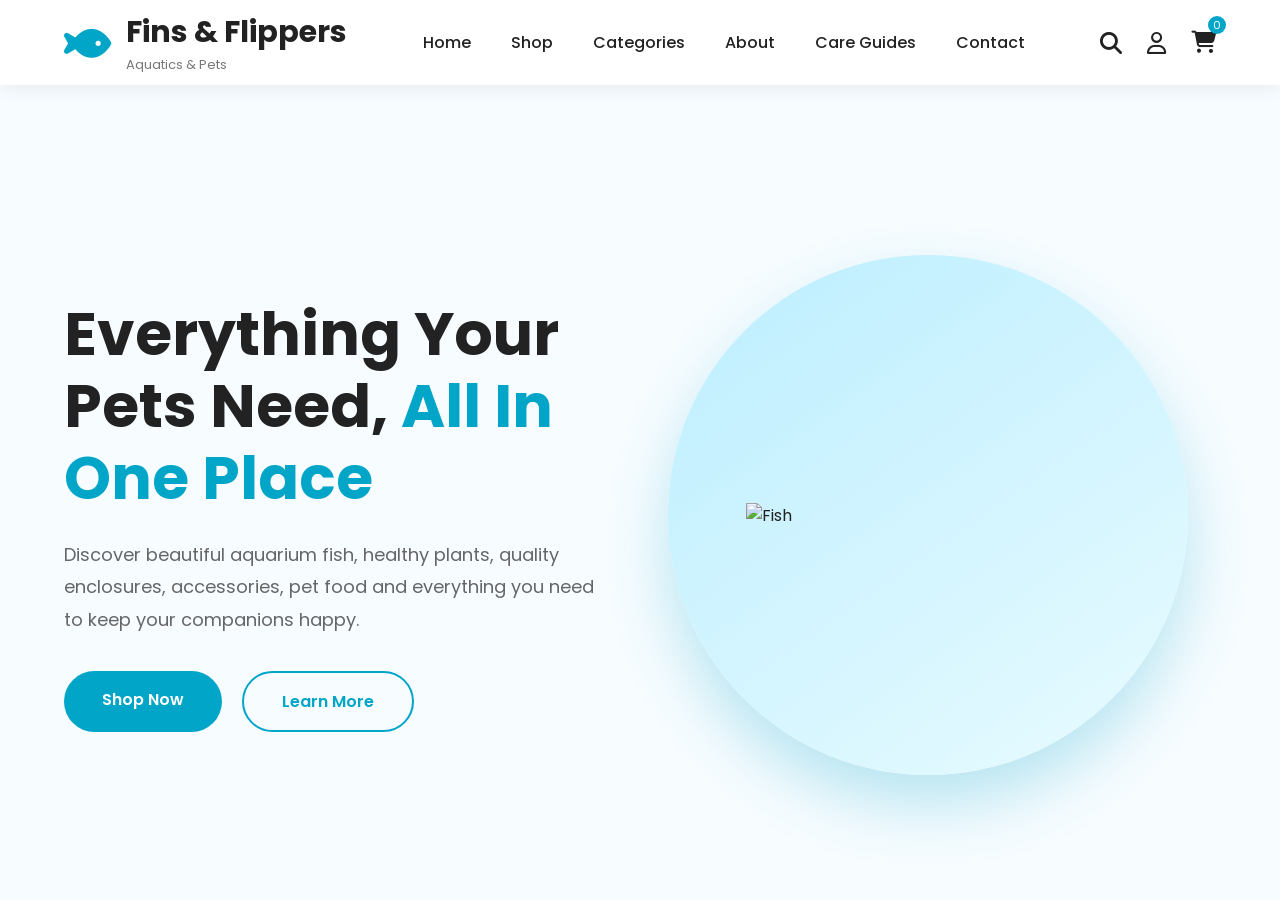
==== index.html @ f020e0d6 "Add files via upload" ====
<!DOCTYPE html>
<html lang="en">
<head>

<meta charset="UTF-8">
<meta name="viewport" content="width=device-width, initial-scale=1.0">

<title>Fins & Flippers | Aquatics & Pets</title>

<link rel="preconnect" href="https://fonts.googleapis.com">
<link rel="preconnect" href="https://fonts.gstatic.com" crossorigin>

<link href="https://fonts.googleapis.com/css2?family=Poppins:wght@300;400;500;600;700;800&display=swap" rel="stylesheet">

<link rel="stylesheet" href="style.css">

<link rel="stylesheet"
href="https://cdnjs.cloudflare.com/ajax/libs/font-awesome/6.7.2/css/all.min.css"/>

</head>

<body>

<header>

<nav class="navbar">

<div class="logo">

<i class="fa-solid fa-fish"></i>

<div>
<h2>Fins & Flippers</h2>
<p>Aquatics & Pets</p>
</div>

</div>

<ul class="nav-links">

<li><a href="#">Home</a></li>
<li><a href="#">Shop</a></li>
<li><a href="#">Categories</a></li>
<li><a href="#">About</a></li>
<li><a href="#">Care Guides</a></li>
<li><a href="#">Contact</a></li>

</ul>

<div class="icons">

<i class="fa-solid fa-magnifying-glass"></i>

<i class="fa-regular fa-user"></i>

<div class="cart">

<i class="fa-solid fa-cart-shopping"></i>

<span>0</span>

</div>

</div>

</nav>

</header>


<section class="hero">

<div class="hero-left">

<h1>
Everything Your Pets Need,
<span>All In One Place</span>
</h1>

<p>

Discover beautiful aquarium fish, healthy plants,
quality enclosures, accessories, pet food and
everything you need to keep your companions happy.

</p>

<div class="buttons">

<a href="#" class="btn1">Shop Now</a>

<a href="#" class="btn2">Learn More</a>

</div>

</div>

<div class="hero-right">

<div class="circle">

<div class="bubble bubble1"></div>
<div class="bubble bubble2"></div>
<div class="bubble bubble3"></div>

<img src="images/hero-fish.png" alt="Fish">

</div>

</div>

</section>

</body>
</html>
---- style.css ----
*{
margin:0;
padding:0;
box-sizing:border-box;
}

body{

font-family:Poppins,sans-serif;

background:#f6fcff;

overflow-x:hidden;

color:#222;

}

a{

text-decoration:none;

}

header{

width:100%;

background:white;

box-shadow:0 5px 15px rgba(0,0,0,.06);

position:fixed;

top:0;

z-index:1000;

}

.navbar{

width:90%;

max-width:1300px;

margin:auto;

height:85px;

display:flex;

justify-content:space-between;

align-items:center;

}

.logo{

display:flex;

align-items:center;

gap:15px;

}

.logo i{

font-size:42px;

color:#00A5C8;

}

.logo h2{

font-size:30px;

font-weight:700;

}

.logo p{

font-size:13px;

color:#777;

}

.nav-links{

display:flex;

gap:40px;

list-style:none;

}

.nav-links a{

color:#222;

font-weight:500;

transition:.3s;

}

.nav-links a:hover{

color:#00A5C8;

}

.icons{

display:flex;

align-items:center;

gap:25px;

font-size:22px;

}

.icons i{

cursor:pointer;

transition:.3s;

}

.icons i:hover{

color:#00A5C8;

}

.cart{

position:relative;

}

.cart span{

position:absolute;

top:-10px;

right:-10px;

background:#00A5C8;

width:18px;

height:18px;

border-radius:50%;

font-size:11px;

display:flex;

align-items:center;

justify-content:center;

color:white;

}

.hero{

padding-top:130px;

min-height:100vh;

display:flex;

justify-content:space-around;

align-items:center;

width:90%;

max-width:1300px;

margin:auto;

}

.hero-left{

flex:1;

}

.hero-left h1{

font-size:60px;

line-height:1.2;

margin-bottom:25px;

}

.hero-left span{

color:#00A5C8;

}

.hero-left p{

font-size:18px;

color:#666;

line-height:1.8;

max-width:550px;

margin-bottom:35px;

}

.buttons{

display:flex;

gap:20px;

}

.btn1{

background:#00A5C8;

padding:16px 38px;

border-radius:50px;

color:white;

font-weight:600;

transition:.3s;

}

.btn1:hover{

background:#007A96;

}

.btn2{

border:2px solid #00A5C8;

padding:16px 38px;

border-radius:50px;

color:#00A5C8;

font-weight:600;

transition:.3s;

}

.btn2:hover{

background:#00A5C8;

color:white;

}

.hero-right{

flex:1;

display:flex;

justify-content:center;

}

.circle{

width:520px;

height:520px;

background:linear-gradient(145deg,#bceeff,#e8fbff);

border-radius:50%;

position:relative;

overflow:hidden;

box-shadow:0 30px 60px rgba(0,165,200,.25);

display:flex;

justify-content:center;

align-items:center;

}

.circle img{

width:70%;

animation:float 4s ease-in-out infinite;

}

@keyframes float{

0%{transform:translateY(0);}
50%{transform:translateY(-18px);}
100%{transform:translateY(0);}

}

.bubble{

position:absolute;

border-radius:50%;

background:rgba(255,255,255,.55);

animation:rise 10s infinite linear;

}

.bubble1{

width:40px;

height:40px;

left:60px;

bottom:-30px;

}

.bubble2{

width:25px;

height:25px;

right:120px;

bottom:-20px;

animation-delay:2s;

}

.bubble3{

width:60px;

height:60px;

right:40px;

bottom:-50px;

animation-delay:4s;

}

@keyframes rise{

0%{

transform:translateY(0);

opacity:.9;

}

100%{

transform:translateY(-650px);

opacity:0;

}

}

@media(max-width:1000px){

.hero{

flex-direction:column-reverse;

text-align:center;

padding-top:150px;

}

.hero-left{

margin-top:50px;

}

.hero-left h1{

font-size:42px;

}

.hero-left p{

margin:auto;

margin-bottom:30px;

}

.buttons{

justify-content:center;

}

.nav-links{

display:none;

}

.circle{

width:350px;

height:350px;

}

}

@media(max-width:600px){

.hero-left h1{

font-size:34px;

}

.circle{

width:280px;

height:280px;

}

.logo h2{

font-size:22px;

}

.logo i{

font-size:34px;

}

}
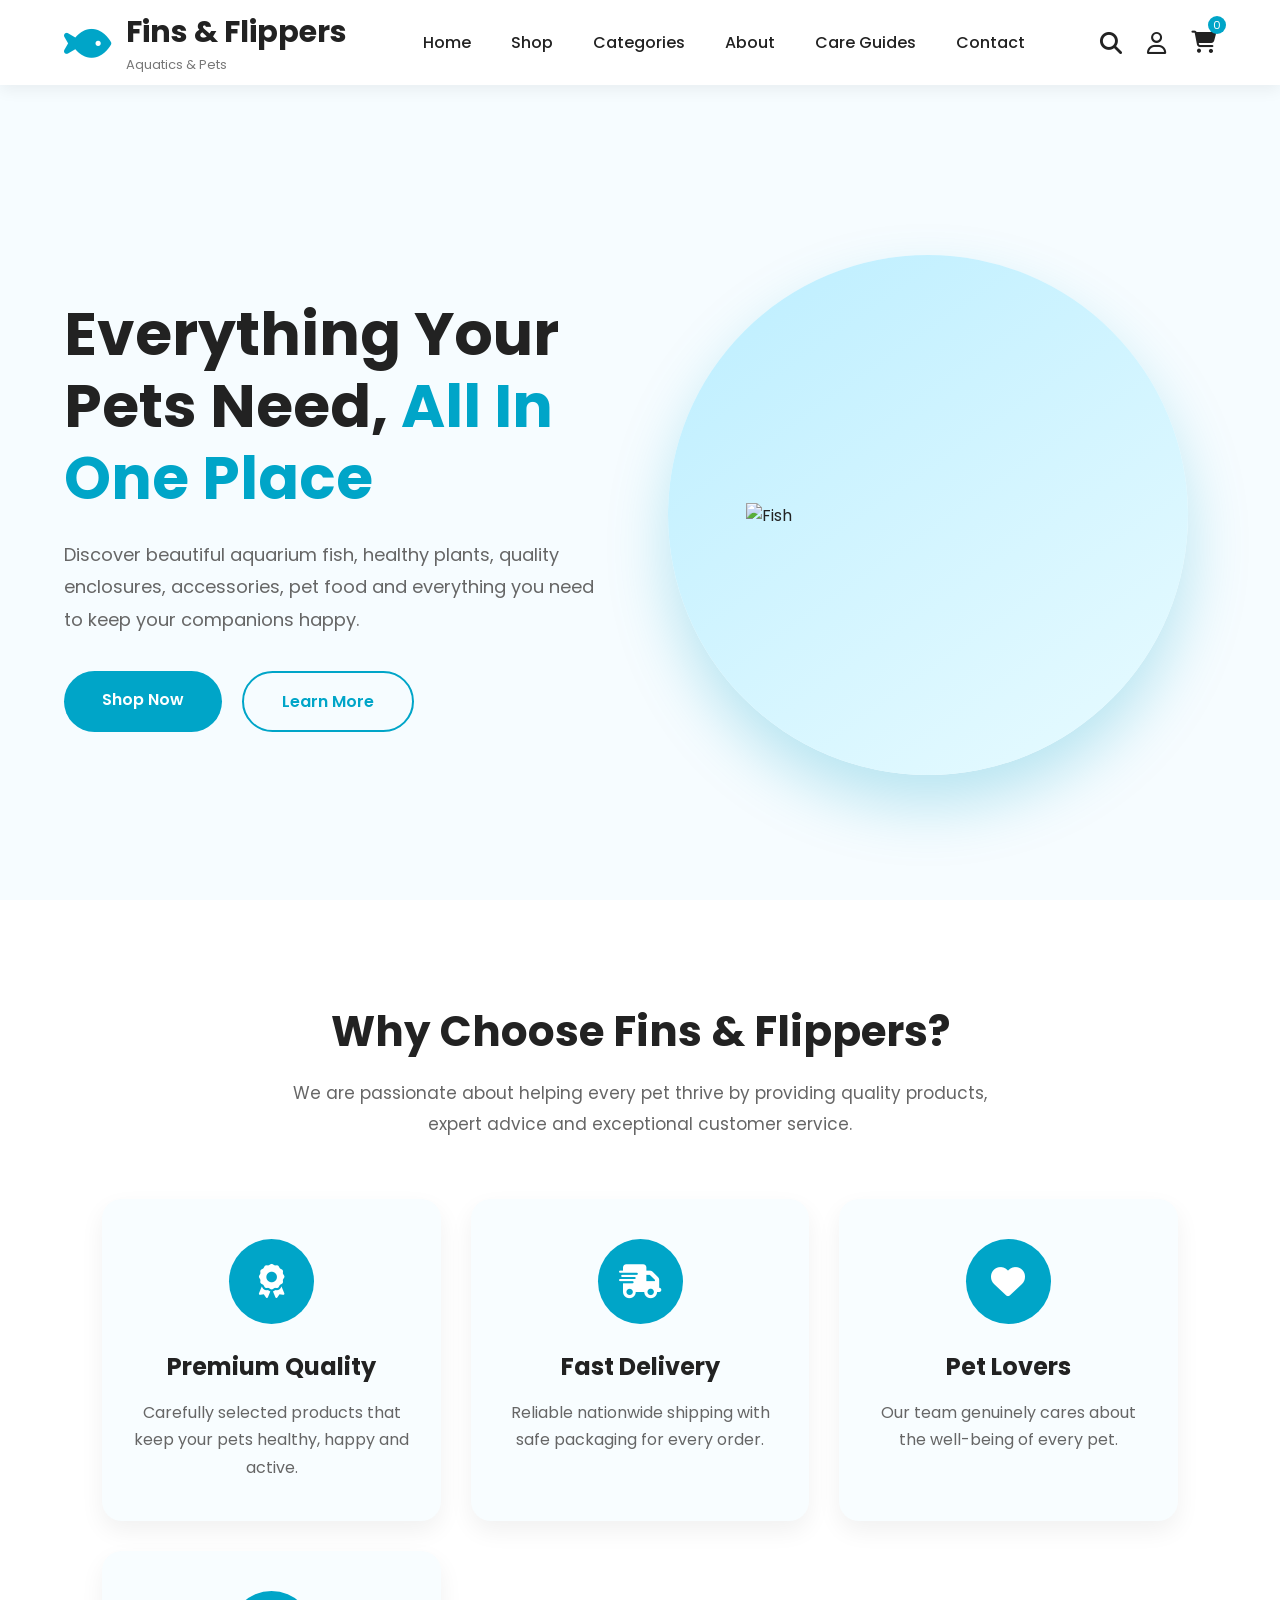
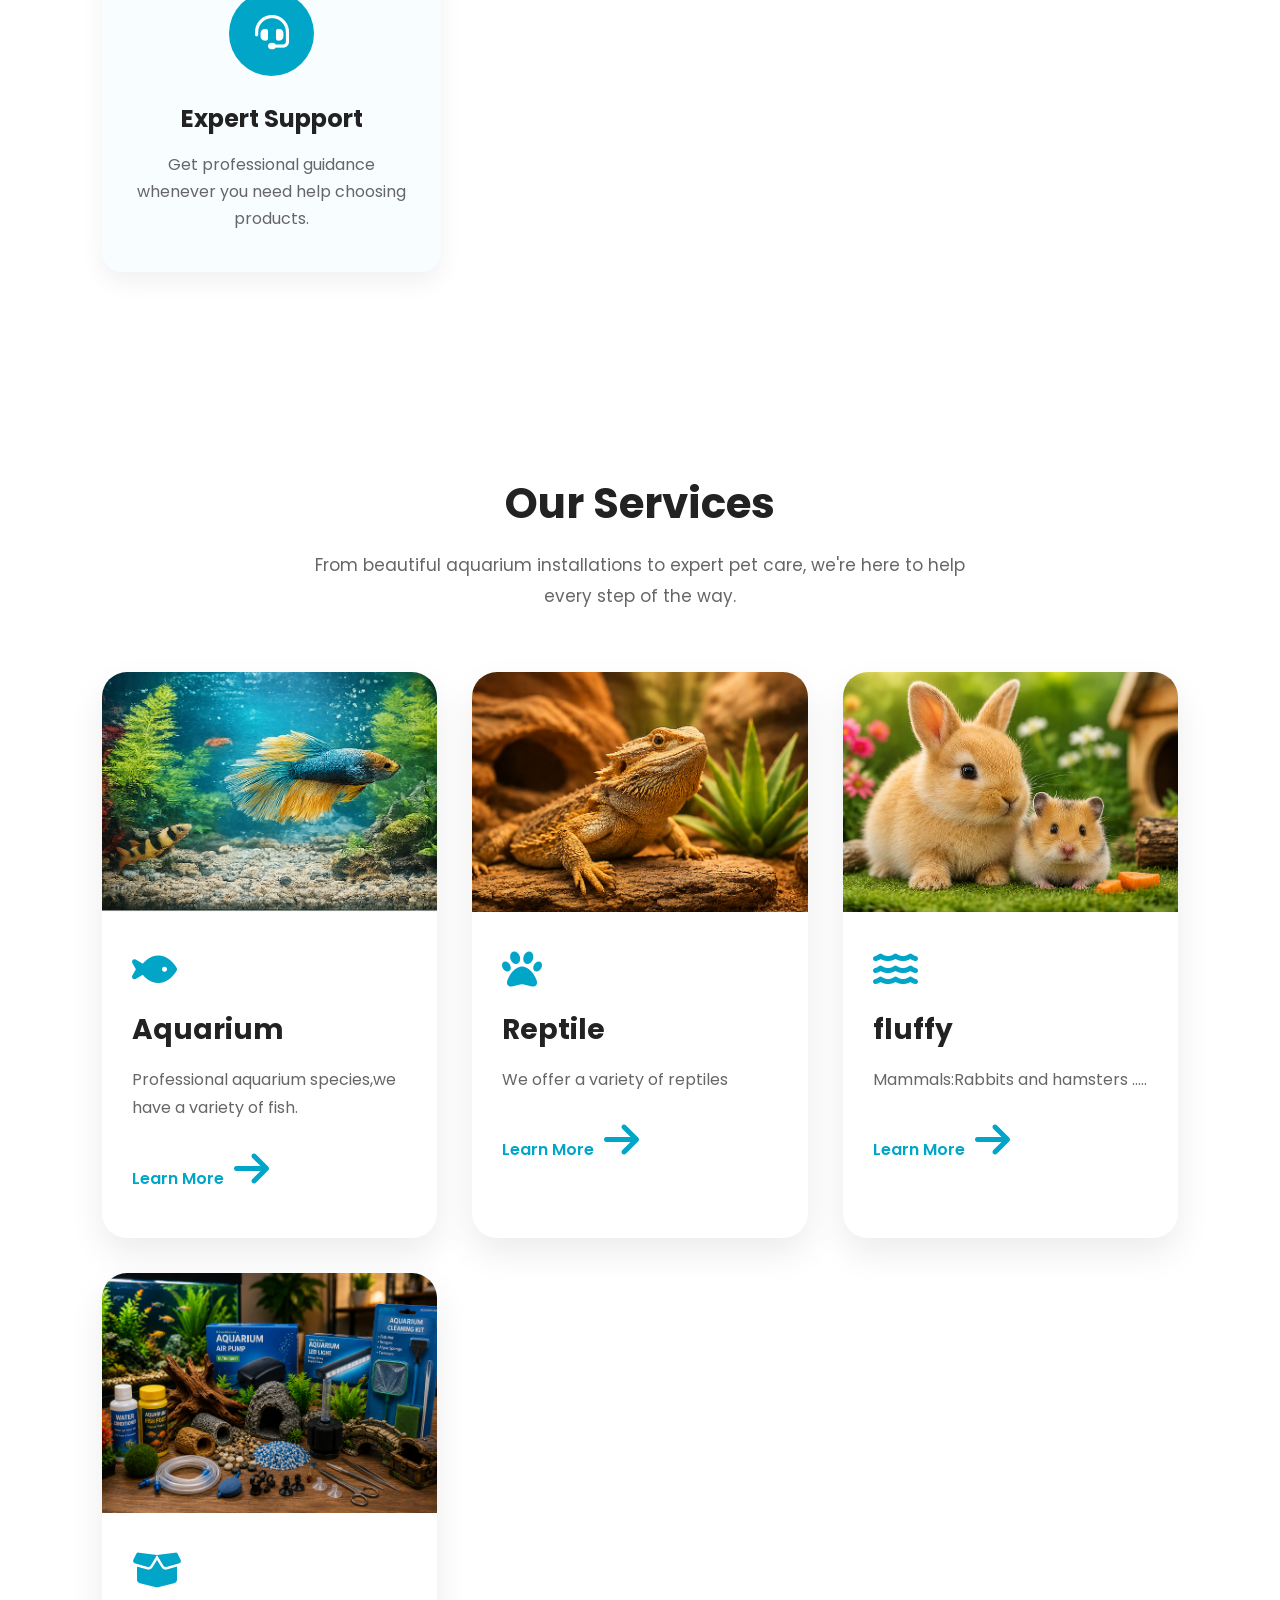
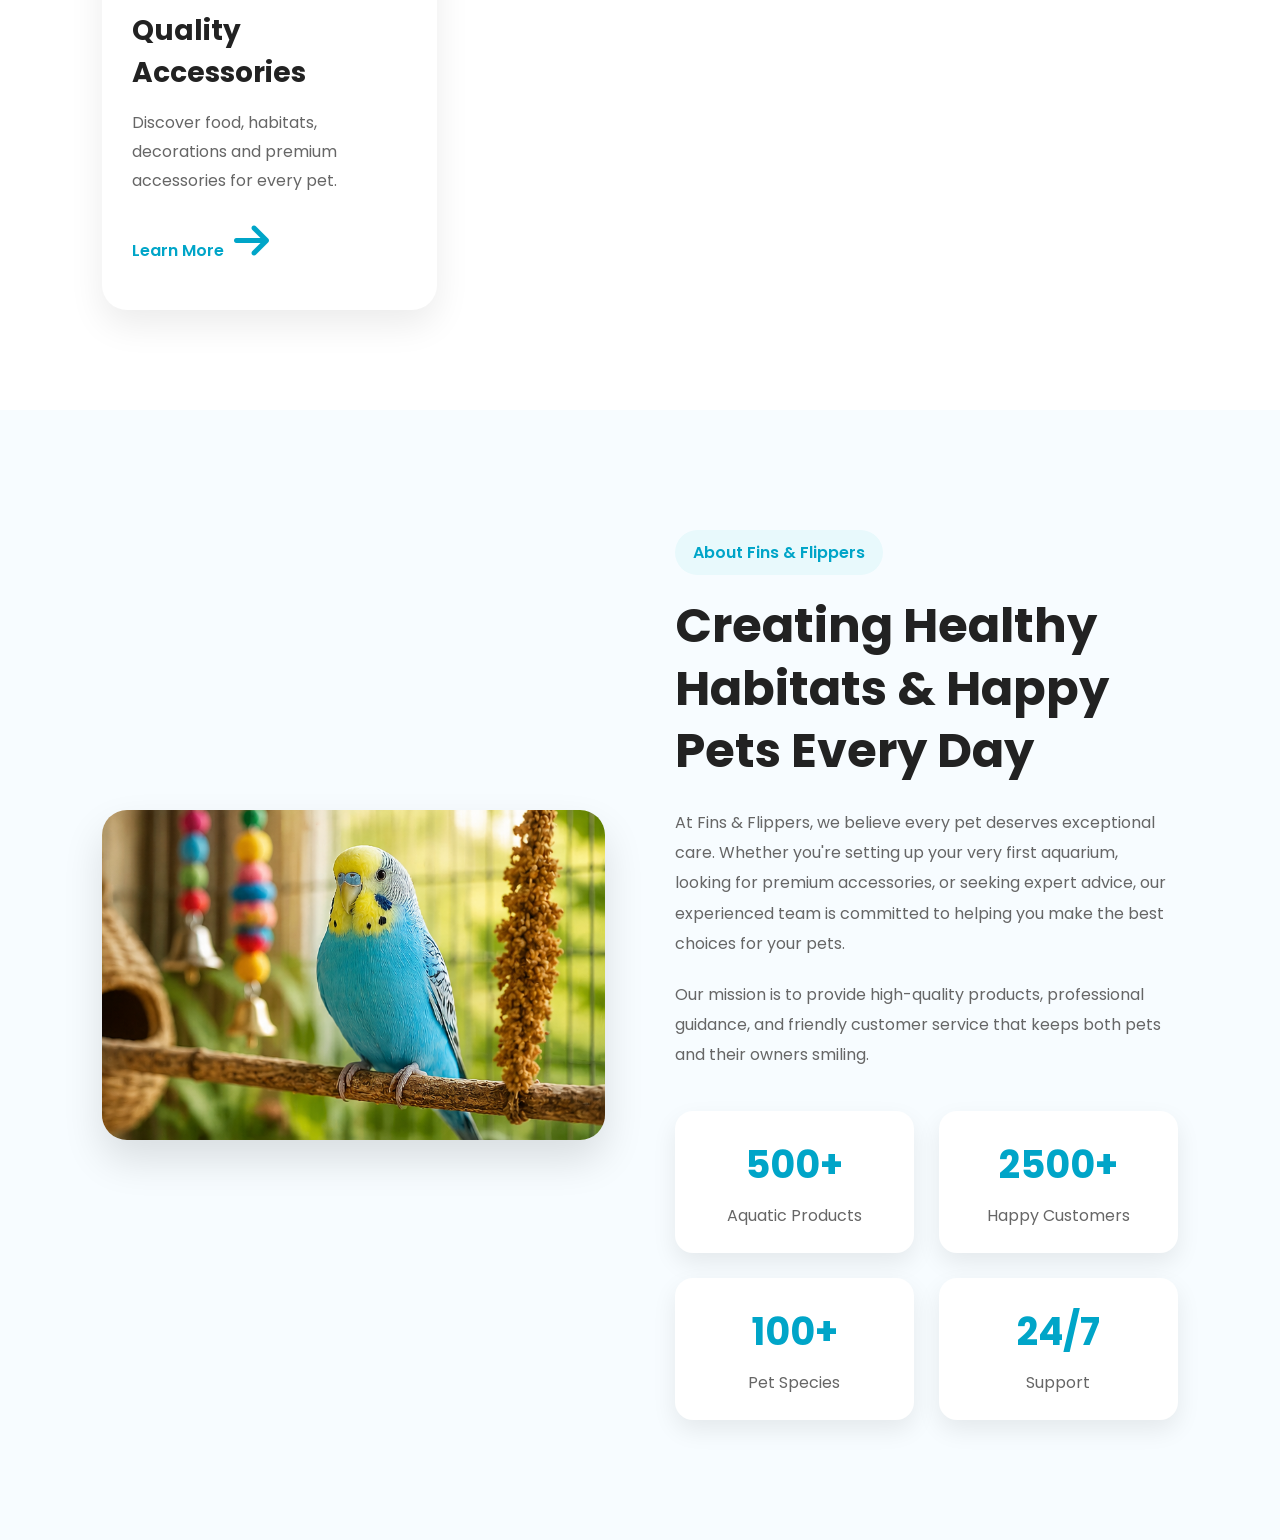
==== commit fded2d8d: "Add files via upload" ====
--- a/index.html
+++ b/index.html
@@ -111,5 +111,293 @@
 
 </section>
 
+<!-- ================= WHY CHOOSE US ================= -->
+
+<section class="features">
+
+    <div class="section-title">
+
+        <h2>Why Choose Fins & Flippers?</h2>
+
+        <p>
+            We are passionate about helping every pet thrive by providing
+            quality products, expert advice and exceptional customer service.
+        </p>
+
+    </div>
+
+    <div class="feature-grid">
+
+        <div class="feature-card">
+
+            <div class="feature-icon">
+                <i class="fa-solid fa-award"></i>
+            </div>
+
+            <h3>Premium Quality</h3>
+
+            <p>
+                Carefully selected products that keep your pets healthy,
+                happy and active.
+            </p>
+
+        </div>
+
+
+        <div class="feature-card">
+
+            <div class="feature-icon">
+                <i class="fa-solid fa-truck-fast"></i>
+            </div>
+
+            <h3>Fast Delivery</h3>
+
+            <p>
+                Reliable nationwide shipping with safe packaging
+                for every order.
+            </p>
+
+        </div>
+
+
+        <div class="feature-card">
+
+            <div class="feature-icon">
+                <i class="fa-solid fa-heart"></i>
+            </div>
+
+            <h3>Pet Lovers</h3>
+
+            <p>
+                Our team genuinely cares about the well-being of every pet.
+            </p>
+
+        </div>
+
+
+        <div class="feature-card">
+
+            <div class="feature-icon">
+                <i class="fa-solid fa-headset"></i>
+            </div>
+
+            <h3>Expert Support</h3>
+
+            <p>
+                Get professional guidance whenever you need help choosing
+                products.
+            </p>
+
+        </div>
+
+    </div>
+
+</section>
+
+
+<!-- ===========================
+        OUR SERVICES
+============================ -->
+
+<section class="services">
+
+    <div class="section-title">
+
+        <h2>Our Services</h2>
+
+        <p>
+            From beautiful aquarium installations to expert pet care,
+            we're here to help every step of the way.
+        </p>
+
+    </div>
+
+    <div class="services-grid">
+
+        <!-- Service 1 -->
+
+        <div class="service-card">
+
+            <img src="images/aquatic.png" alt="Aquarium Setup">
+
+            <div class="service-content">
+
+                <i class="fa-solid fa-fish"></i>
+
+                <h3>Aquarium</h3>
+
+                <p>
+                    Professional aquarium species,we have a variety of fish.
+                </p>
+
+                <a href="#">Learn More <i class="fa-solid fa-arrow-right"></i></a>
+
+            </div>
+
+        </div>
+
+        <!-- Service 2 -->
+
+        <div class="service-card">
+
+            <img src="images/reptile.png" alt="Pet Care">
+
+            <div class="service-content">
+
+                <i class="fa-solid fa-paw"></i>
+
+                <h3>Reptile</h3>
+
+                <p>
+                    We offer a variety of reptiles
+                </p>
+
+                <a href="#">Learn More <i class="fa-solid fa-arrow-right"></i></a>
+
+            </div>
+
+        </div>
+
+        <!-- Service 3 -->
+
+        <div class="service-card">
+
+            <img src="images/rabbit.png" alt="Maintenance">
+
+            <div class="service-content">
+
+                <i class="fa-solid fa-water"></i>
+
+                <h3>fluffy</h3>
+
+                <p>
+                    Mammals:Rabbits and hamsters .....
+                </p>
+
+                <a href="#">Learn More <i class="fa-solid fa-arrow-right"></i></a>
+
+            </div>
+
+        </div>
+
+        <!-- Service 4 -->
+
+        <div class="service-card">
+
+            <img src="images/accessories.png" alt="Accessories">
+
+            <div class="service-content">
+
+                <i class="fa-solid fa-box-open"></i>
+
+                <h3>Quality Accessories</h3>
+
+                <p>
+                    Discover food, habitats, decorations and premium
+                    accessories for every pet.
+                </p>
+
+                <a href="#">Learn More <i class="fa-solid fa-arrow-right"></i></a>
+
+            </div>
+
+        </div>
+
+    </div>
+
+</section>
+
+<!--====================================
+            ABOUT US
+=====================================-->
+
+<section class="about">
+
+    <div class="about-container">
+
+        <!-- Left Side -->
+
+        <div class="about-image">
+
+            <img src="images/bird.png" alt="Beautiful Aquarium">
+
+     
+
+        </div>
+
+
+        <!-- Right Side -->
+
+        <div class="about-content">
+
+            <span class="about-tag">
+                About Fins & Flippers
+            </span>
+
+            <h2>
+                Creating Healthy Habitats &
+                Happy Pets Every Day
+            </h2>
+
+            <p>
+
+                At Fins & Flippers, we believe every pet deserves exceptional
+                care. Whether you're setting up your very first aquarium,
+                looking for premium accessories, or seeking expert advice,
+                our experienced team is committed to helping you make the
+                best choices for your pets.
+
+            </p>
+
+            <p>
+
+                Our mission is to provide high-quality products,
+                professional guidance, and friendly customer service
+                that keeps both pets and their owners smiling.
+
+            </p>
+
+            <div class="stats">
+
+                <div class="stat">
+
+                    <h3 class="counter">500+</h3>
+
+                    <span>Aquatic Products</span>
+
+                </div>
+
+                <div class="stat">
+
+                    <h3 class="counter">2500+</h3>
+
+                    <span>Happy Customers</span>
+
+                </div>
+
+                <div class="stat">
+
+                    <h3 class="counter">100+</h3>
+
+                    <span>Pet Species</span>
+
+                </div>
+
+                <div class="stat">
+
+                    <h3 class="counter">24/7</h3>
+
+                    <span>Support</span>
+
+                </div>
+
+            </div>
+
+        </div>
+
+    </div>
+
+</section>
+
 </body>
 </html>
--- a/style.css
+++ b/style.css
@@ -490,4 +490,464 @@
 
 }
 
+}
+
+/*==============================
+        FEATURES
+===============================*/
+
+.features{
+
+padding:100px 8%;
+
+background:white;
+
+}
+
+.section-title{
+
+text-align:center;
+
+margin-bottom:60px;
+
+}
+
+.section-title h2{
+
+font-size:42px;
+
+color:#222;
+
+margin-bottom:15px;
+
+}
+
+.section-title p{
+
+max-width:700px;
+
+margin:auto;
+
+color:#666;
+
+line-height:1.8;
+
+font-size:17px;
+
+}
+
+.feature-grid{
+
+display:grid;
+
+grid-template-columns:repeat(auto-fit,minmax(250px,1fr));
+
+gap:30px;
+
+}
+
+.feature-card{
+
+background:#f8fdff;
+
+padding:40px 30px;
+
+border-radius:20px;
+
+text-align:center;
+
+transition:.4s;
+
+cursor:pointer;
+
+box-shadow:0 10px 25px rgba(0,0,0,.06);
+
+}
+
+.feature-card:hover{
+
+transform:translateY(-12px);
+
+box-shadow:0 25px 45px rgba(0,165,200,.18);
+
+}
+
+.feature-icon{
+
+width:85px;
+
+height:85px;
+
+background:#00A5C8;
+
+color:white;
+
+font-size:34px;
+
+border-radius:50%;
+
+display:flex;
+
+justify-content:center;
+
+align-items:center;
+
+margin:auto;
+
+margin-bottom:25px;
+
+transition:.4s;
+
+}
+
+.feature-card:hover .feature-icon{
+
+transform:rotate(360deg);
+
+background:#007b96;
+
+}
+
+.feature-card h3{
+
+margin-bottom:15px;
+
+font-size:24px;
+
+}
+
+.feature-card p{
+
+color:#666;
+
+line-height:1.7;
+
+}
+
+
+/*============================
+        SERVICES
+=============================*/
+
+.services{
+
+padding:100px 8%;
+
+background:#ffffff;
+
+}
+
+.services-grid{
+
+display:grid;
+
+grid-template-columns:repeat(auto-fit,minmax(280px,1fr));
+
+gap:35px;
+
+}
+
+.service-card{
+
+background:white;
+
+border-radius:25px;
+
+overflow:hidden;
+
+box-shadow:0 15px 35px rgba(0,0,0,.08);
+
+transition:.4s;
+
+}
+
+.service-card:hover{
+
+transform:translateY(-12px);
+
+box-shadow:0 25px 50px rgba(0,165,200,.2);
+
+}
+
+.service-card img{
+
+width:100%;
+
+height:240px;
+
+object-fit:cover;
+
+transition:.5s;
+
+}
+
+.service-card:hover img{
+
+transform:scale(1.08);
+
+}
+
+.service-content{
+
+padding:30px;
+
+}
+
+.service-content i{
+
+font-size:40px;
+
+color:#00A5C8;
+
+margin-bottom:20px;
+
+}
+
+.service-content h3{
+
+font-size:28px;
+
+margin-bottom:15px;
+
+}
+
+.service-content p{
+
+line-height:1.8;
+
+color:#666;
+
+margin-bottom:25px;
+
+}
+
+.service-content a{
+
+display:inline-flex;
+
+align-items:center;
+
+gap:10px;
+
+color:#00A5C8;
+
+font-weight:600;
+
+transition:.3s;
+
+}
+
+.service-content a:hover{
+
+gap:18px;
+
+}
+/*=============================
+        ABOUT
+==============================*/
+
+.about{
+
+padding:120px 8%;
+
+background:#f7fcff;
+
+}
+
+.about-container{
+
+display:grid;
+
+grid-template-columns:1fr 1fr;
+
+gap:70px;
+
+align-items:center;
+
+}
+
+.about-image{
+
+position:relative;
+
+}
+
+.about-image img{
+
+width:100%;
+
+border-radius:25px;
+
+display:block;
+
+box-shadow:0 20px 40px rgba(0,0,0,.12);
+
+}
+
+.experience-card{
+
+position:absolute;
+
+bottom:30px;
+
+right:-20px;
+
+background:white;
+
+padding:25px;
+
+border-radius:20px;
+
+box-shadow:0 20px 40px rgba(0,0,0,.15);
+
+text-align:center;
+
+}
+
+.experience-card h2{
+
+font-size:42px;
+
+color:#00A5C8;
+
+}
+
+.experience-card span{
+
+color:#666;
+
+font-size:15px;
+
+}
+
+.about-tag{
+
+display:inline-block;
+
+background:#e8f9fc;
+
+color:#00A5C8;
+
+padding:10px 18px;
+
+border-radius:50px;
+
+font-weight:600;
+
+margin-bottom:20px;
+
+}
+
+.about-content h2{
+
+font-size:48px;
+
+line-height:1.3;
+
+margin-bottom:25px;
+
+}
+
+.about-content p{
+
+color:#666;
+
+line-height:1.9;
+
+margin-bottom:20px;
+
+}
+
+.stats{
+
+display:grid;
+
+grid-template-columns:repeat(2,1fr);
+
+gap:25px;
+
+margin-top:40px;
+
+}
+
+.stat{
+
+background:white;
+
+padding:25px;
+
+border-radius:18px;
+
+text-align:center;
+
+box-shadow:0 10px 25px rgba(0,0,0,.08);
+
+transition:.3s;
+
+}
+
+.stat:hover{
+
+transform:translateY(-8px);
+
+}
+
+.stat h3{
+
+font-size:38px;
+
+color:#00A5C8;
+
+margin-bottom:10px;
+
+}
+
+.stat span{
+
+color:#666;
+
+}
+
+@media(max-width:900px){
+
+.about-container{
+
+grid-template-columns:1fr;
+
+}
+
+.about-content{
+
+text-align:center;
+
+}
+
+.stats{
+
+grid-template-columns:1fr 1fr;
+
+}
+
+.experience-card{
+
+right:20px;
+
+}
+
+}
+
+@media(max-width:600px){
+
+.about-content h2{
+
+font-size:34px;
+
+}
+
+.stats{
+
+grid-template-columns:1fr;
+
+}
+
 }
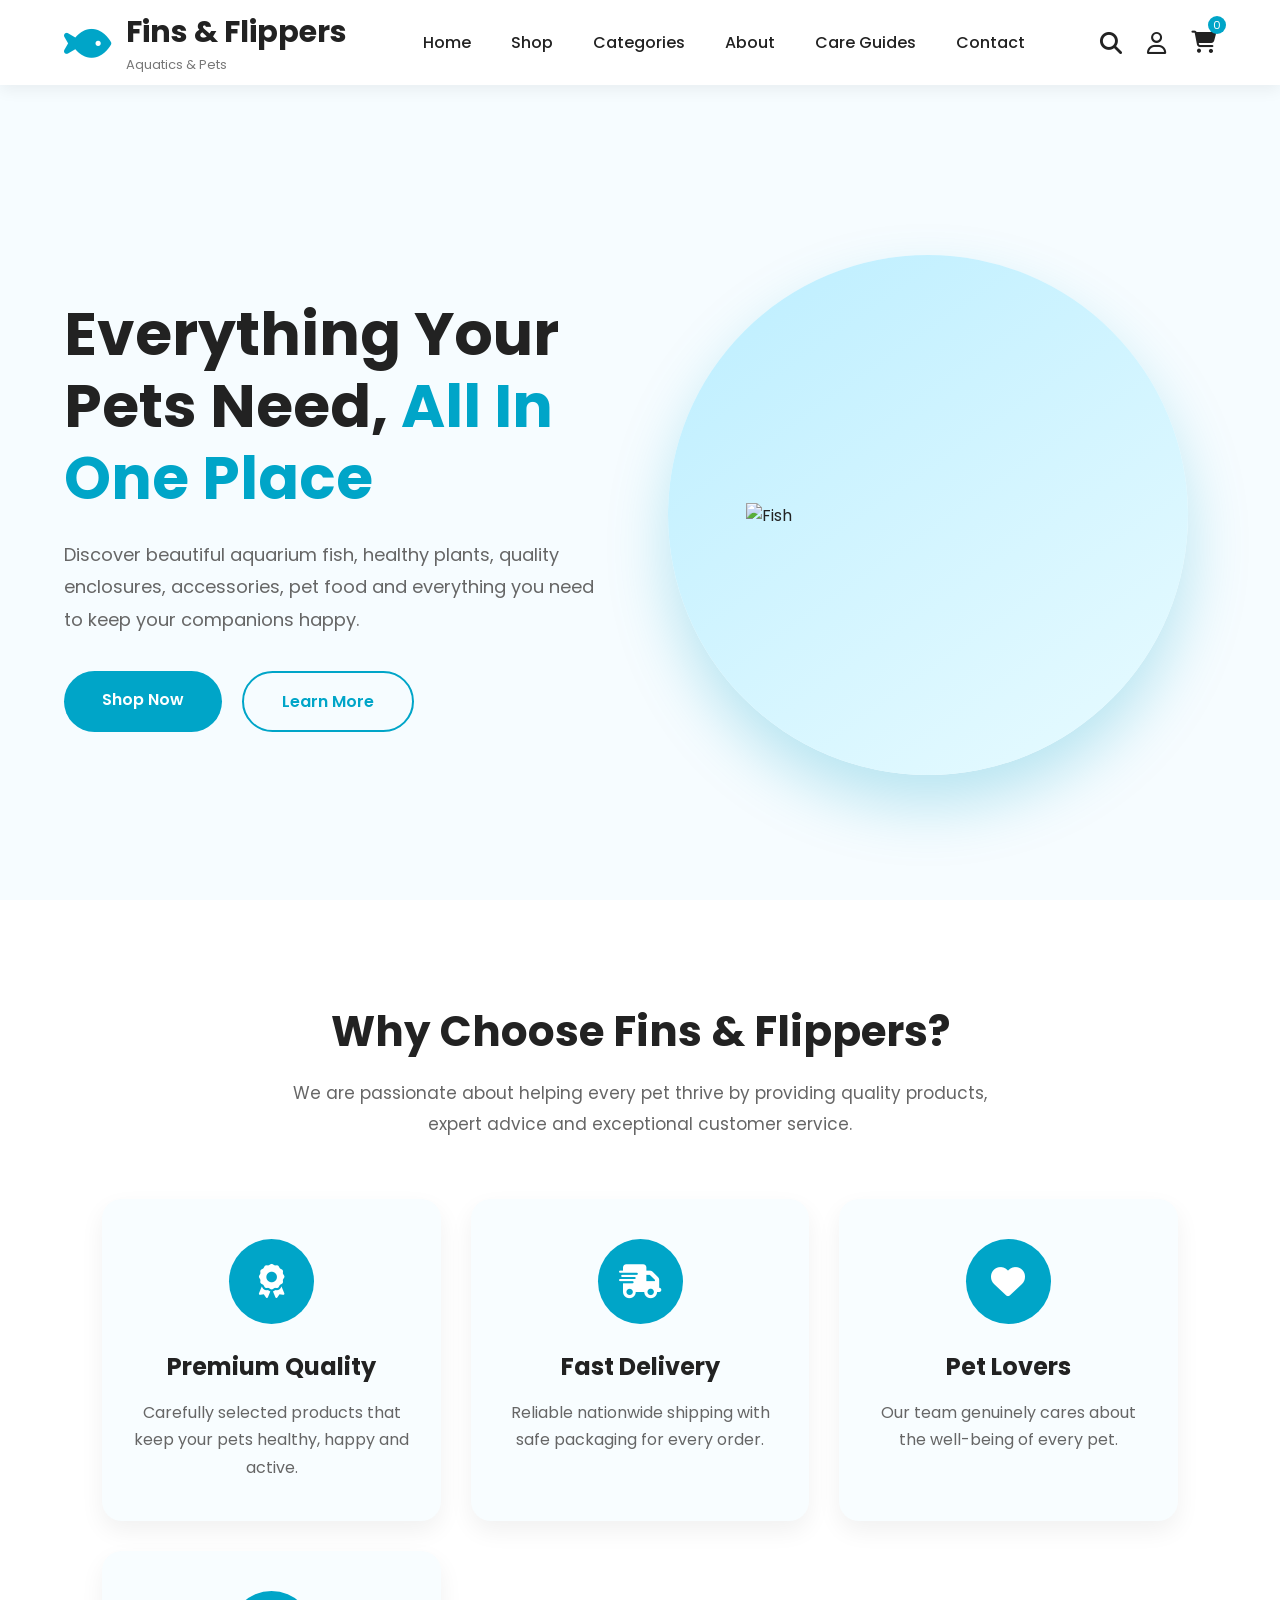
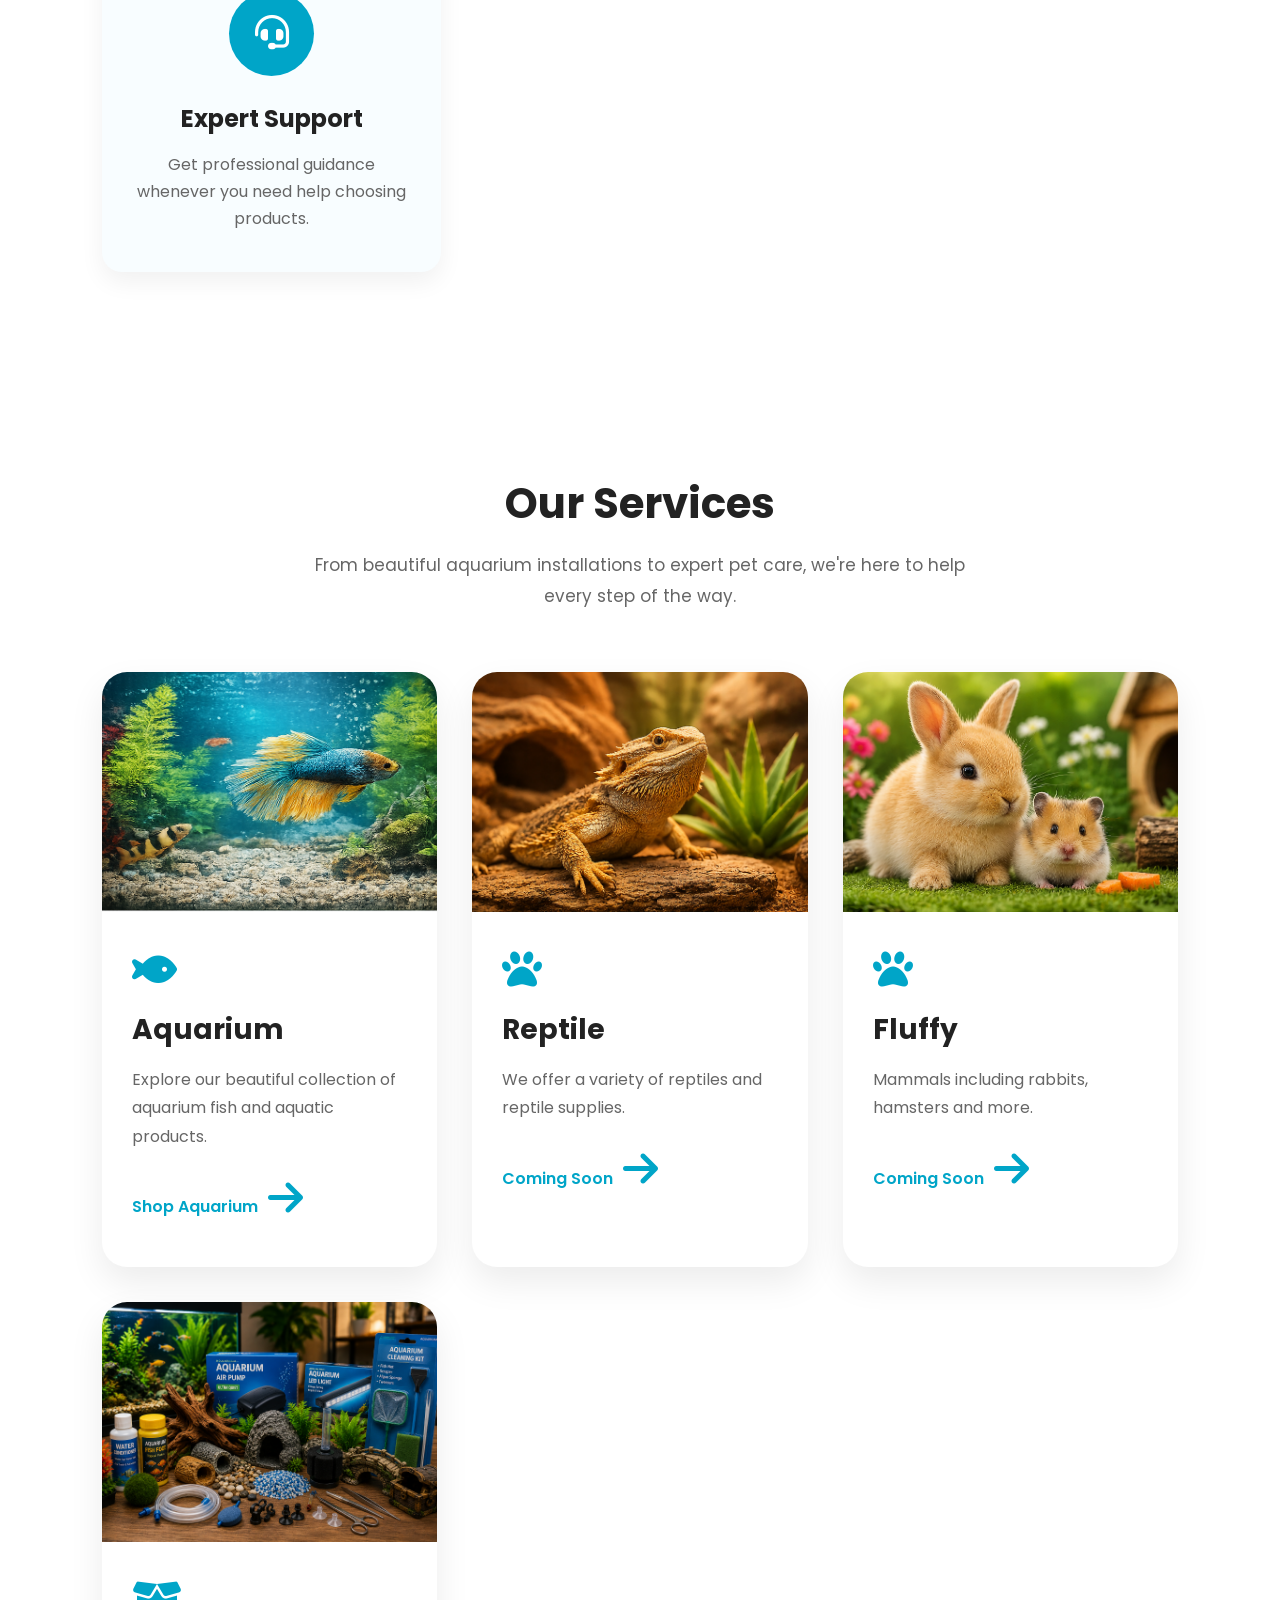
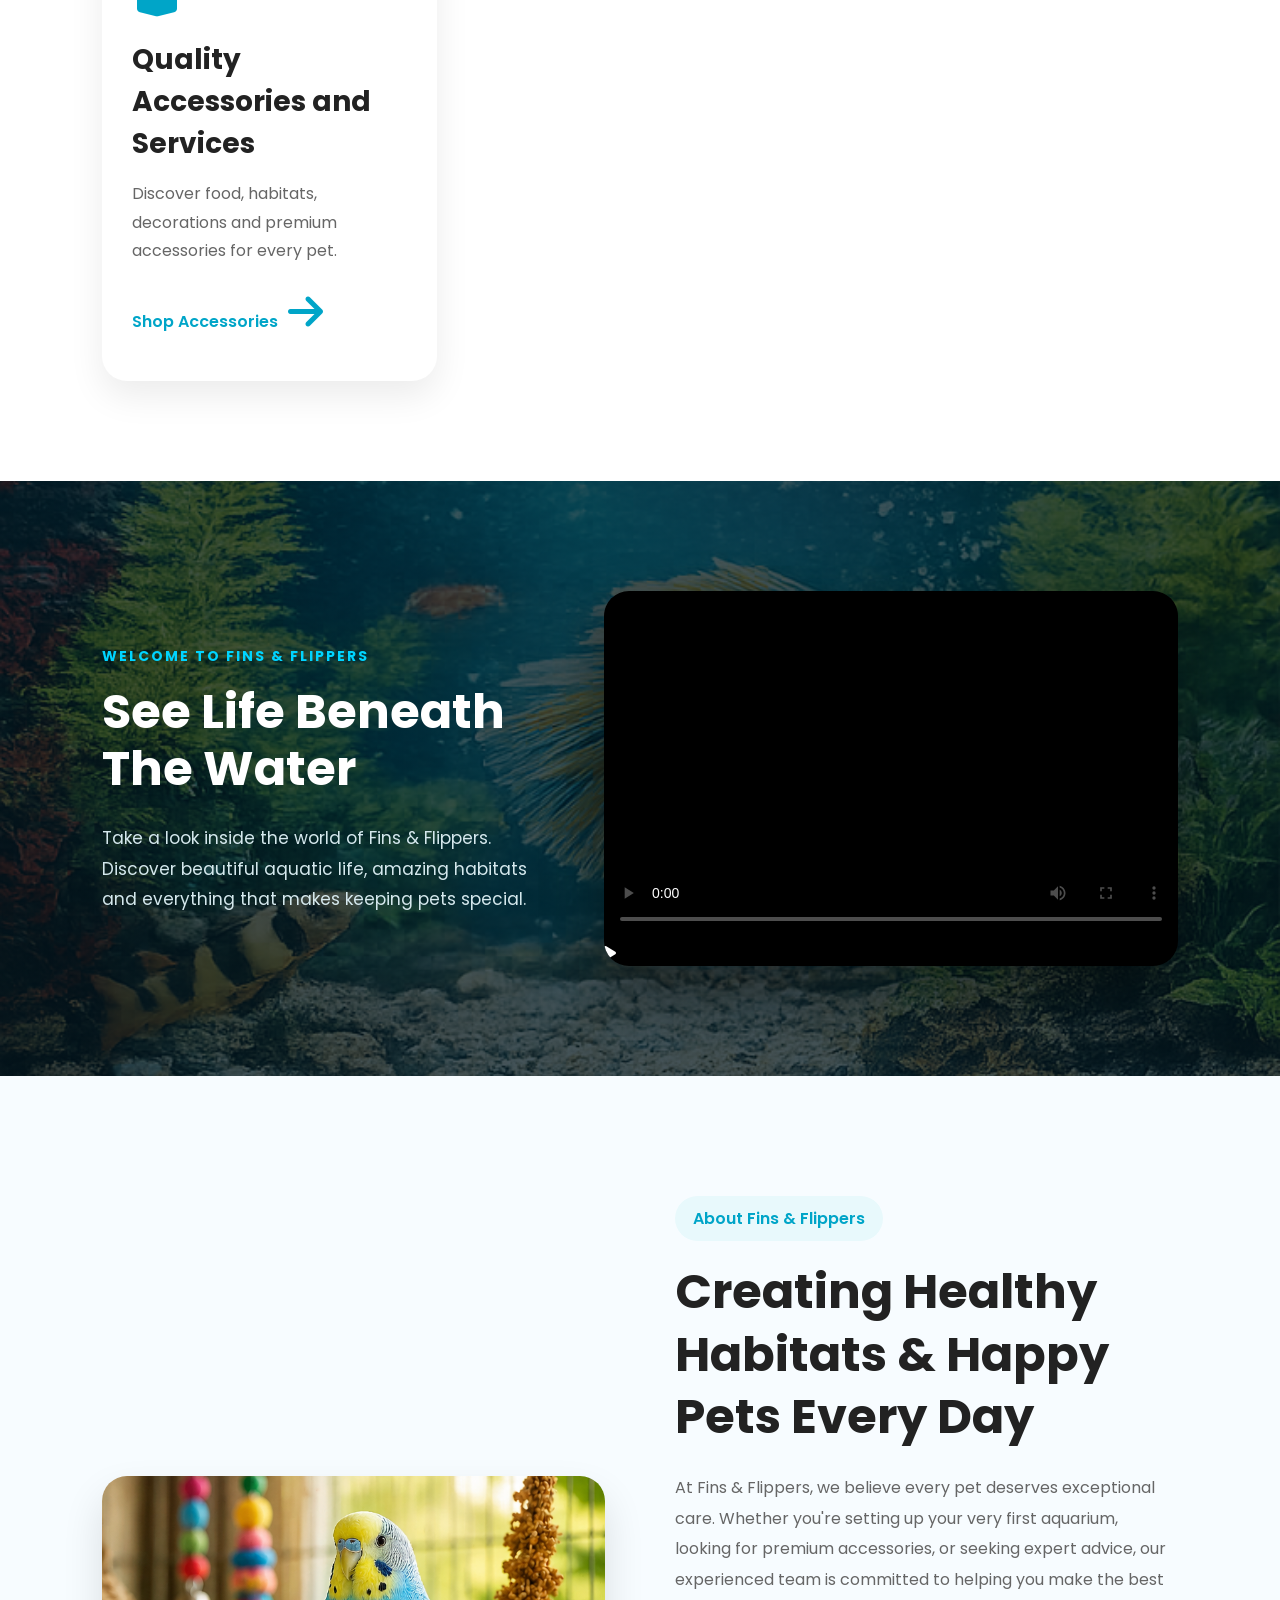
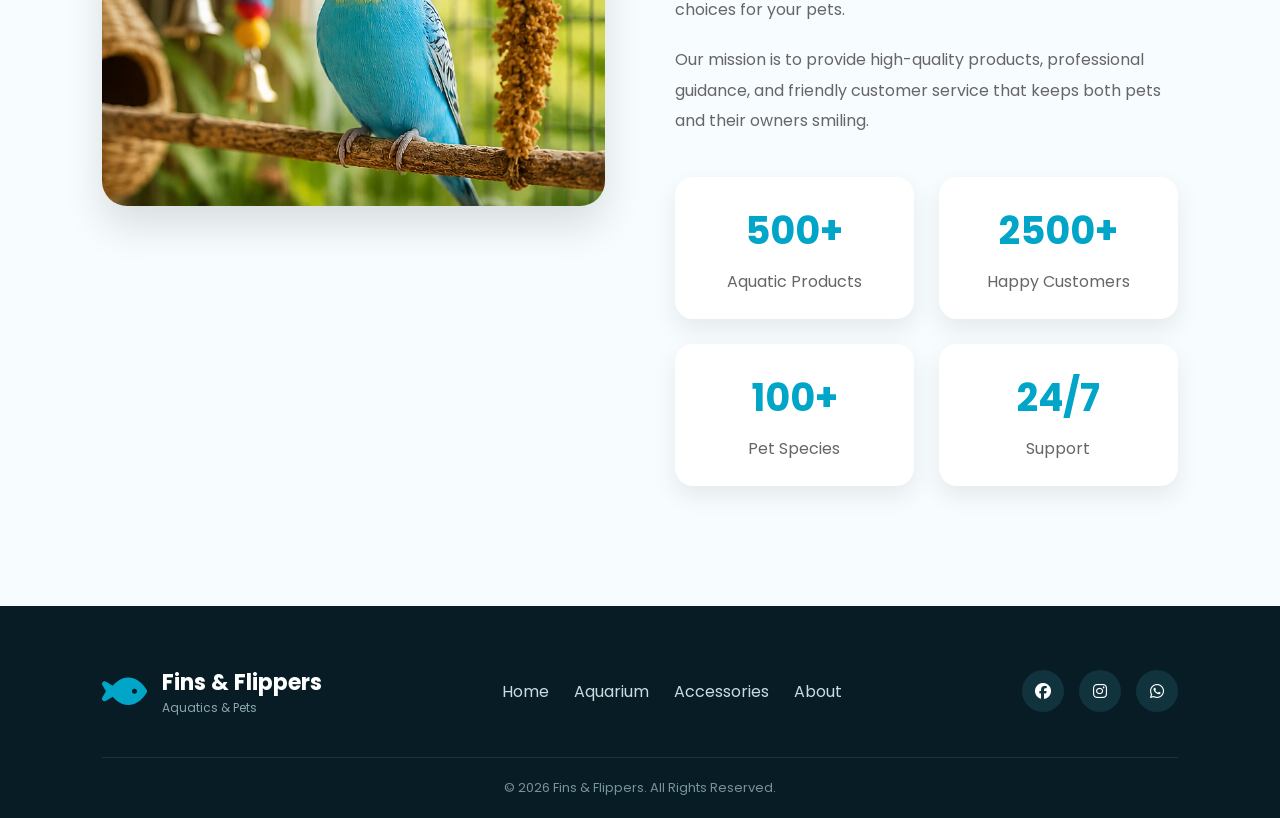
==== commit aad1617c: "Add files via upload" ====
--- a/index.html
+++ b/index.html
@@ -21,6 +21,8 @@
 
 <body>
 
+<!-- ================= HEADER ================= -->
+
 <header>
 
 <nav class="navbar">
@@ -38,12 +40,12 @@
 
 <ul class="nav-links">
 
-<li><a href="#">Home</a></li>
-<li><a href="#">Shop</a></li>
-<li><a href="#">Categories</a></li>
-<li><a href="#">About</a></li>
-<li><a href="#">Care Guides</a></li>
-<li><a href="#">Contact</a></li>
+<li><a href="index.html">Home</a></li>
+<li><a href="#services">Shop</a></li>
+<li><a href="#services">Categories</a></li>
+<li><a href="#about">About</a></li>
+<li><a href="#video">Care Guides</a></li>
+<li><a href="#contact">Contact</a></li>
 
 </ul>
 
@@ -67,6 +69,8 @@
 
 </header>
 
+
+<!-- ================= HERO ================= -->
 
 <section class="hero">
 
@@ -78,22 +82,21 @@
 </h1>
 
 <p>
-
 Discover beautiful aquarium fish, healthy plants,
 quality enclosures, accessories, pet food and
 everything you need to keep your companions happy.
-
 </p>
 
 <div class="buttons">
 
-<a href="#" class="btn1">Shop Now</a>
-
-<a href="#" class="btn2">Learn More</a>
-
-</div>
-
-</div>
+<a href="#services" class="btn1">Shop Now</a>
+
+<a href="#about" class="btn2">Learn More</a>
+
+</div>
+
+</div>
+
 
 <div class="hero-right">
 
@@ -111,293 +114,394 @@
 
 </section>
 
-<!-- ================= WHY CHOOSE US ================= -->
+
+<!-- ================= FEATURES ================= -->
 
 <section class="features">
 
-    <div class="section-title">
-
-        <h2>Why Choose Fins & Flippers?</h2>
-
-        <p>
-            We are passionate about helping every pet thrive by providing
-            quality products, expert advice and exceptional customer service.
-        </p>
-
-    </div>
-
-    <div class="feature-grid">
-
-        <div class="feature-card">
-
-            <div class="feature-icon">
-                <i class="fa-solid fa-award"></i>
-            </div>
-
-            <h3>Premium Quality</h3>
-
-            <p>
-                Carefully selected products that keep your pets healthy,
-                happy and active.
-            </p>
-
-        </div>
-
-
-        <div class="feature-card">
-
-            <div class="feature-icon">
-                <i class="fa-solid fa-truck-fast"></i>
-            </div>
-
-            <h3>Fast Delivery</h3>
-
-            <p>
-                Reliable nationwide shipping with safe packaging
-                for every order.
-            </p>
-
-        </div>
-
-
-        <div class="feature-card">
-
-            <div class="feature-icon">
-                <i class="fa-solid fa-heart"></i>
-            </div>
-
-            <h3>Pet Lovers</h3>
-
-            <p>
-                Our team genuinely cares about the well-being of every pet.
-            </p>
-
-        </div>
-
-
-        <div class="feature-card">
-
-            <div class="feature-icon">
-                <i class="fa-solid fa-headset"></i>
-            </div>
-
-            <h3>Expert Support</h3>
-
-            <p>
-                Get professional guidance whenever you need help choosing
-                products.
-            </p>
-
-        </div>
-
-    </div>
+<div class="section-title">
+
+<h2>Why Choose Fins & Flippers?</h2>
+
+<p>
+We are passionate about helping every pet thrive by providing
+quality products, expert advice and exceptional customer service.
+</p>
+
+</div>
+
+
+<div class="feature-grid">
+
+<div class="feature-card">
+
+<div class="feature-icon">
+<i class="fa-solid fa-award"></i>
+</div>
+
+<h3>Premium Quality</h3>
+
+<p>
+Carefully selected products that keep your pets healthy,
+happy and active.
+</p>
+
+</div>
+
+
+<div class="feature-card">
+
+<div class="feature-icon">
+<i class="fa-solid fa-truck-fast"></i>
+</div>
+
+<h3>Fast Delivery</h3>
+
+<p>
+Reliable nationwide shipping with safe packaging
+for every order.
+</p>
+
+</div>
+
+
+<div class="feature-card">
+
+<div class="feature-icon">
+<i class="fa-solid fa-heart"></i>
+</div>
+
+<h3>Pet Lovers</h3>
+
+<p>
+Our team genuinely cares about the well-being of every pet.
+</p>
+
+</div>
+
+
+<div class="feature-card">
+
+<div class="feature-icon">
+<i class="fa-solid fa-headset"></i>
+</div>
+
+<h3>Expert Support</h3>
+
+<p>
+Get professional guidance whenever you need help choosing
+products.
+</p>
+
+</div>
+
+</div>
 
 </section>
 
 
-<!-- ===========================
-        OUR SERVICES
-============================ -->
-
-<section class="services">
-
-    <div class="section-title">
-
-        <h2>Our Services</h2>
-
-        <p>
-            From beautiful aquarium installations to expert pet care,
-            we're here to help every step of the way.
-        </p>
-
-    </div>
-
-    <div class="services-grid">
-
-        <!-- Service 1 -->
-
-        <div class="service-card">
-
-            <img src="images/aquatic.png" alt="Aquarium Setup">
-
-            <div class="service-content">
-
-                <i class="fa-solid fa-fish"></i>
-
-                <h3>Aquarium</h3>
-
-                <p>
-                    Professional aquarium species,we have a variety of fish.
-                </p>
-
-                <a href="#">Learn More <i class="fa-solid fa-arrow-right"></i></a>
-
-            </div>
-
-        </div>
-
-        <!-- Service 2 -->
-
-        <div class="service-card">
-
-            <img src="images/reptile.png" alt="Pet Care">
-
-            <div class="service-content">
-
-                <i class="fa-solid fa-paw"></i>
-
-                <h3>Reptile</h3>
-
-                <p>
-                    We offer a variety of reptiles
-                </p>
-
-                <a href="#">Learn More <i class="fa-solid fa-arrow-right"></i></a>
-
-            </div>
-
-        </div>
-
-        <!-- Service 3 -->
-
-        <div class="service-card">
-
-            <img src="images/rabbit.png" alt="Maintenance">
-
-            <div class="service-content">
-
-                <i class="fa-solid fa-water"></i>
-
-                <h3>fluffy</h3>
-
-                <p>
-                    Mammals:Rabbits and hamsters .....
-                </p>
-
-                <a href="#">Learn More <i class="fa-solid fa-arrow-right"></i></a>
-
-            </div>
-
-        </div>
-
-        <!-- Service 4 -->
-
-        <div class="service-card">
-
-            <img src="images/accessories.png" alt="Accessories">
-
-            <div class="service-content">
-
-                <i class="fa-solid fa-box-open"></i>
-
-                <h3>Quality Accessories</h3>
-
-                <p>
-                    Discover food, habitats, decorations and premium
-                    accessories for every pet.
-                </p>
-
-                <a href="#">Learn More <i class="fa-solid fa-arrow-right"></i></a>
-
-            </div>
-
-        </div>
-
-    </div>
+<!-- ================= SERVICES ================= -->
+
+<section class="services" id="services">
+
+<div class="section-title">
+
+<h2>Our Services</h2>
+
+<p>
+From beautiful aquarium installations to expert pet care,
+we're here to help every step of the way.
+</p>
+
+</div>
+
+
+<div class="services-grid">
+
+
+<!-- AQUARIUM -->
+
+<a href="aquarium.html" class="service-card">
+
+<img src="images/aquatic.png" alt="Aquarium">
+
+<div class="service-content">
+
+<i class="fa-solid fa-fish"></i>
+
+<h3>Aquarium</h3>
+
+<p>
+Explore our beautiful collection of aquarium fish
+and aquatic products.
+</p>
+
+<span class="service-link">
+Shop Aquarium
+<i class="fa-solid fa-arrow-right"></i>
+</span>
+
+</div>
+
+</a>
+
+
+<!-- REPTILE -->
+
+<a href="coming-soon.html" class="service-card">
+
+<img src="images/reptile.png" alt="Reptiles">
+
+<div class="service-content">
+
+<i class="fa-solid fa-paw"></i>
+
+<h3>Reptile</h3>
+
+<p>
+We offer a variety of reptiles and reptile supplies.
+</p>
+
+<span class="service-link">
+Coming Soon
+<i class="fa-solid fa-arrow-right"></i>
+</span>
+
+</div>
+
+</a>
+
+
+<!-- FLUFFY -->
+
+<a href="coming-soon.html" class="service-card">
+
+<img src="images/rabbit.png" alt="Rabbits and Hamsters">
+
+<div class="service-content">
+
+<i class="fa-solid fa-paw"></i>
+
+<h3>Fluffy</h3>
+
+<p>
+Mammals including rabbits, hamsters and more.
+</p>
+
+<span class="service-link">
+Coming Soon
+<i class="fa-solid fa-arrow-right"></i>
+</span>
+
+</div>
+
+</a>
+
+
+<!-- ACCESSORIES -->
+
+<a href="accessories.html" class="service-card">
+
+<img src="images/accessories.png" alt="Pet Accessories">
+
+<div class="service-content">
+
+<i class="fa-solid fa-box-open"></i>
+
+<h3>Quality Accessories and Services</h3>
+
+<p>
+Discover food, habitats, decorations and premium
+accessories for every pet.
+</p>
+
+<span class="service-link">
+Shop Accessories
+<i class="fa-solid fa-arrow-right"></i>
+</span>
+
+</div>
+
+</a>
+
+
+</div>
 
 </section>
 
-<!--====================================
-            ABOUT US
-=====================================-->
-
-<section class="about">
-
-    <div class="about-container">
-
-        <!-- Left Side -->
-
-        <div class="about-image">
-
-            <img src="images/bird.png" alt="Beautiful Aquarium">
-
-     
-
-        </div>
-
-
-        <!-- Right Side -->
-
-        <div class="about-content">
-
-            <span class="about-tag">
-                About Fins & Flippers
-            </span>
-
-            <h2>
-                Creating Healthy Habitats &
-                Happy Pets Every Day
-            </h2>
-
-            <p>
-
-                At Fins & Flippers, we believe every pet deserves exceptional
-                care. Whether you're setting up your very first aquarium,
-                looking for premium accessories, or seeking expert advice,
-                our experienced team is committed to helping you make the
-                best choices for your pets.
-
-            </p>
-
-            <p>
-
-                Our mission is to provide high-quality products,
-                professional guidance, and friendly customer service
-                that keeps both pets and their owners smiling.
-
-            </p>
-
-            <div class="stats">
-
-                <div class="stat">
-
-                    <h3 class="counter">500+</h3>
-
-                    <span>Aquatic Products</span>
-
-                </div>
-
-                <div class="stat">
-
-                    <h3 class="counter">2500+</h3>
-
-                    <span>Happy Customers</span>
-
-                </div>
-
-                <div class="stat">
-
-                    <h3 class="counter">100+</h3>
-
-                    <span>Pet Species</span>
-
-                </div>
-
-                <div class="stat">
-
-                    <h3 class="counter">24/7</h3>
-
-                    <span>Support</span>
-
-                </div>
-
-            </div>
-
-        </div>
-
-    </div>
+
+<!-- ================= VIDEO ================= -->
+
+<section class="video-section" id="video">
+
+<div class="video-container">
+
+<div class="video-text">
+
+<span>WELCOME TO FINS & FLIPPERS</span>
+
+<h2>See Life Beneath The Water</h2>
+
+<p>
+Take a look inside the world of Fins & Flippers.
+Discover beautiful aquatic life, amazing habitats
+and everything that makes keeping pets special.
+</p>
+
+</div>
+
+
+<div class="video-box">
+
+<video controls poster="images/video-poster.png">
+
+<source src="vid.mp4" type="video/mp4">
+
+Your browser does not support the video tag.
+
+</video>
+
+<div class="video-overlay">
+
+<i class="fa-solid fa-play"></i>
+
+</div>
+
+</div>
+
+</div>
 
 </section>
+
+
+<!-- ================= ABOUT ================= -->
+
+<section class="about" id="about">
+
+<div class="about-container">
+
+
+<div class="about-image">
+
+<img src="images/bird.png" alt="Pet at Fins & Flippers">
+
+</div>
+
+
+<div class="about-content">
+
+<span class="about-tag">
+About Fins & Flippers
+</span>
+
+<h2>
+Creating Healthy Habitats &
+Happy Pets Every Day
+</h2>
+
+<p>
+At Fins & Flippers, we believe every pet deserves exceptional
+care. Whether you're setting up your very first aquarium,
+looking for premium accessories, or seeking expert advice,
+our experienced team is committed to helping you make the
+best choices for your pets.
+</p>
+
+<p>
+Our mission is to provide high-quality products,
+professional guidance, and friendly customer service
+that keeps both pets and their owners smiling.
+</p>
+
+
+<div class="stats">
+
+<div class="stat">
+<h3>500+</h3>
+<span>Aquatic Products</span>
+</div>
+
+<div class="stat">
+<h3>2500+</h3>
+<span>Happy Customers</span>
+</div>
+
+<div class="stat">
+<h3>100+</h3>
+<span>Pet Species</span>
+</div>
+
+<div class="stat">
+<h3>24/7</h3>
+<span>Support</span>
+</div>
+
+</div>
+
+</div>
+
+</div>
+
+</section>
+
+
+<!-- ================= FOOTER ================= -->
+
+<footer id="contact">
+
+<div class="footer-container">
+
+<div class="footer-logo">
+
+<i class="fa-solid fa-fish"></i>
+
+<div>
+<h2>Fins & Flippers</h2>
+<p>Aquatics & Pets</p>
+</div>
+
+</div>
+
+<div class="footer-links">
+
+<a href="index.html">Home</a>
+<a href="aquarium.html">Aquarium</a>
+<a href="accessories.html">Accessories</a>
+<a href="#about">About</a>
+
+</div>
+
+<div class="footer-social">
+
+<a href="#">
+<i class="fa-brands fa-facebook"></i>
+</a>
+
+<a href="#">
+<i class="fa-brands fa-instagram"></i>
+</a>
+
+<a class="whatsapp-button"
+href="https://wa.me/260779179303?text=Hello%20Fins%20%26%20Flippers%2C%20I%20am%20interested%20in%20the%20Angelfish."
+target="_blank">
+
+<i class="fa-brands fa-whatsapp"></i>
+</a>
+
+</div>
+
+</div>
+
+<div class="footer-bottom">
+
+<p>
+© 2026 Fins & Flippers. All Rights Reserved.
+</p>
+
+</div>
+
+</footer>
+
 
 </body>
 </html>
--- a/style.css
+++ b/style.css
@@ -950,4 +950,298 @@
 
 }
 
+}
+
+/* =========================================
+   SERVICE LINKS
+========================================= */
+
+.service-card{
+    text-decoration:none;
+    color:inherit;
+    display:block;
+}
+
+.service-link{
+    display:inline-flex;
+    align-items:center;
+    gap:10px;
+    color:#00A5C8;
+    font-weight:600;
+    transition:.3s;
+}
+
+.service-card:hover .service-link{
+    gap:18px;
+}
+
+
+/* =========================================
+   VIDEO SECTION
+========================================= */
+
+.video-section{
+
+    padding:110px 8%;
+
+    background:
+    linear-gradient(
+        rgba(0,20,30,.72),
+        rgba(0,20,30,.72)
+    ),
+    url("images/aquatic.png");
+
+    background-size:cover;
+    background-position:center;
+
+    color:white;
+}
+
+.video-container{
+
+    max-width:1300px;
+
+    margin:auto;
+
+    display:grid;
+
+    grid-template-columns:1fr 1.3fr;
+
+    gap:60px;
+
+    align-items:center;
+}
+
+.video-text span{
+
+    color:#00d4ff;
+
+    font-size:14px;
+
+    font-weight:700;
+
+    letter-spacing:2px;
+}
+
+.video-text h2{
+
+    font-size:48px;
+
+    line-height:1.2;
+
+    margin:15px 0 25px;
+}
+
+.video-text p{
+
+    color:#d5e8ed;
+
+    line-height:1.8;
+
+    font-size:17px;
+
+    max-width:500px;
+}
+
+.video-box{
+
+    position:relative;
+
+    border-radius:25px;
+
+    overflow:hidden;
+
+    box-shadow:
+    0 25px 60px rgba(0,0,0,.4);
+
+    background:#000;
+}
+
+.video-box video{
+
+    display:block;
+
+    width:100%;
+
+    min-height:350px;
+
+    object-fit:cover;
+}
+
+
+/* =========================================
+   FOOTER
+========================================= */
+
+footer{
+
+    background:#071c25;
+
+    color:white;
+
+    padding:60px 8% 20px;
+}
+
+.footer-container{
+
+    max-width:1300px;
+
+    margin:auto;
+
+    display:flex;
+
+    justify-content:space-between;
+
+    align-items:center;
+
+    gap:30px;
+}
+
+.footer-logo{
+
+    display:flex;
+
+    align-items:center;
+
+    gap:15px;
+}
+
+.footer-logo i{
+
+    font-size:40px;
+
+    color:#00A5C8;
+}
+
+.footer-logo h2{
+
+    font-size:22px;
+}
+
+.footer-logo p{
+
+    color:#8da7ae;
+
+    font-size:12px;
+}
+
+.footer-links{
+
+    display:flex;
+
+    gap:25px;
+
+    flex-wrap:wrap;
+}
+
+.footer-links a{
+
+    color:#c9dce1;
+
+    transition:.3s;
+}
+
+.footer-links a:hover{
+
+    color:#00d4ff;
+}
+
+.footer-social{
+
+    display:flex;
+
+    gap:15px;
+}
+
+.footer-social a{
+
+    width:42px;
+
+    height:42px;
+
+    border-radius:50%;
+
+    background:#10333e;
+
+    display:flex;
+
+    align-items:center;
+
+    justify-content:center;
+
+    color:white;
+
+    transition:.3s;
+}
+
+.footer-social a:hover{
+
+    background:#00A5C8;
+
+    transform:translateY(-4px);
+}
+
+.footer-bottom{
+
+    max-width:1300px;
+
+    margin:40px auto 0;
+
+    padding-top:20px;
+
+    border-top:1px solid rgba(255,255,255,.1);
+
+    text-align:center;
+
+    color:#78929a;
+
+    font-size:13px;
+}
+
+
+/* =========================================
+   MOBILE
+========================================= */
+
+@media(max-width:900px){
+
+    .video-container{
+
+        grid-template-columns:1fr;
+
+        text-align:center;
+    }
+
+    .video-text p{
+
+        margin:auto;
+    }
+
+    .footer-container{
+
+        flex-direction:column;
+
+        text-align:center;
+    }
+
+}
+
+
+@media(max-width:600px){
+
+    .video-section{
+
+        padding:80px 5%;
+    }
+
+    .video-text h2{
+
+        font-size:34px;
+    }
+
+    .video-box video{
+
+        min-height:220px;
+    }
+
 }
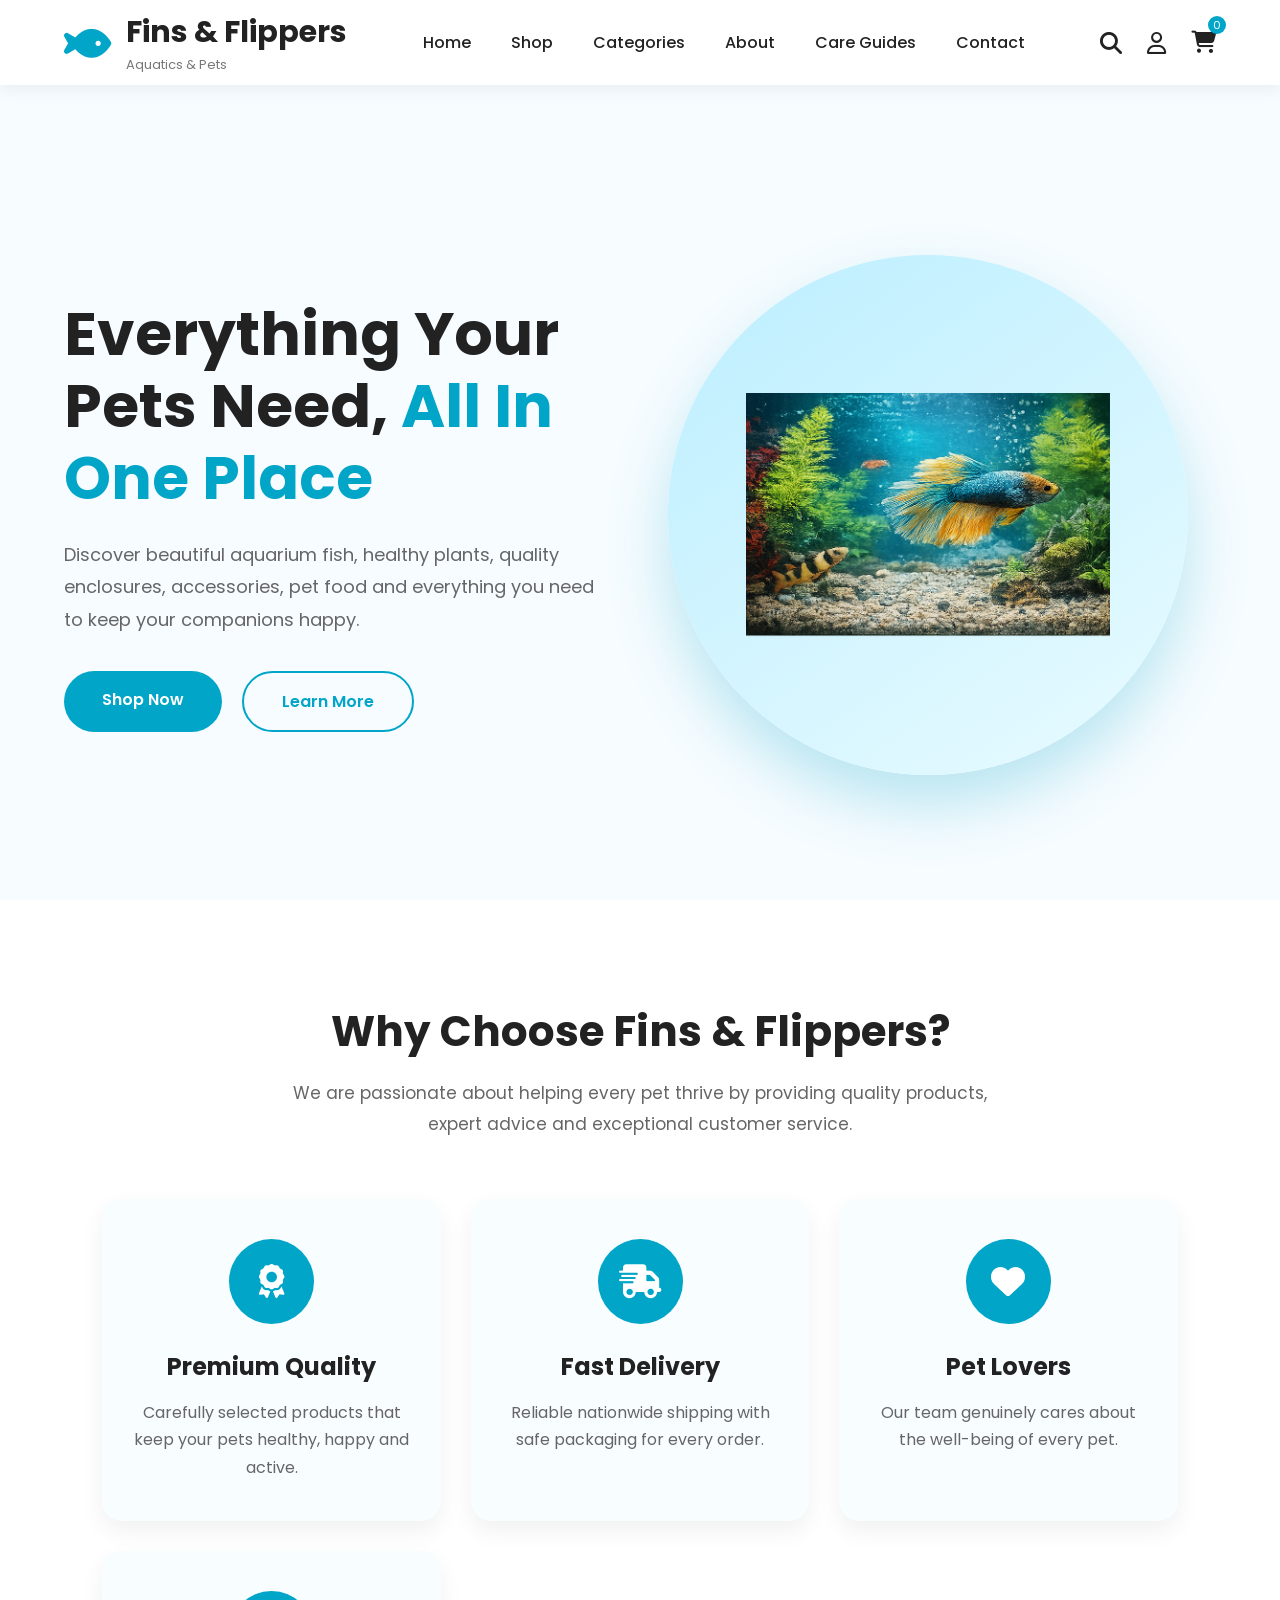
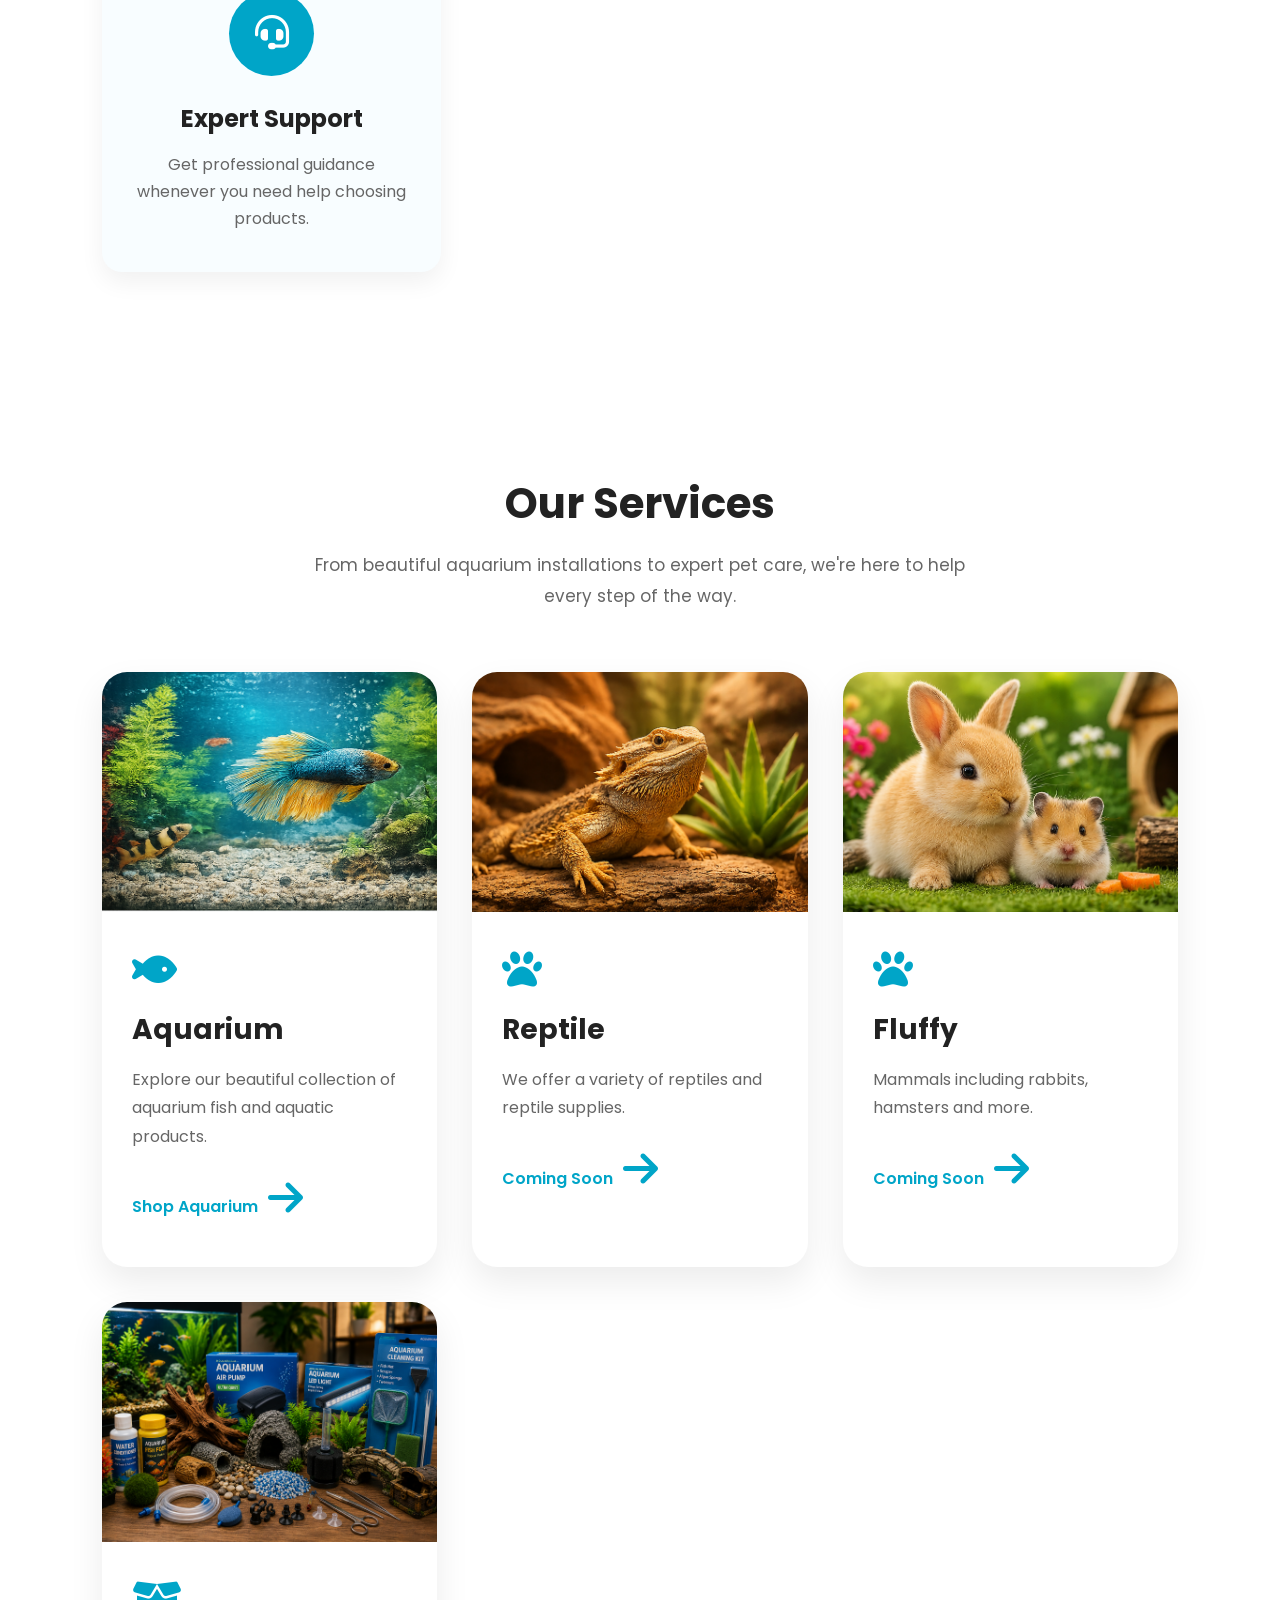
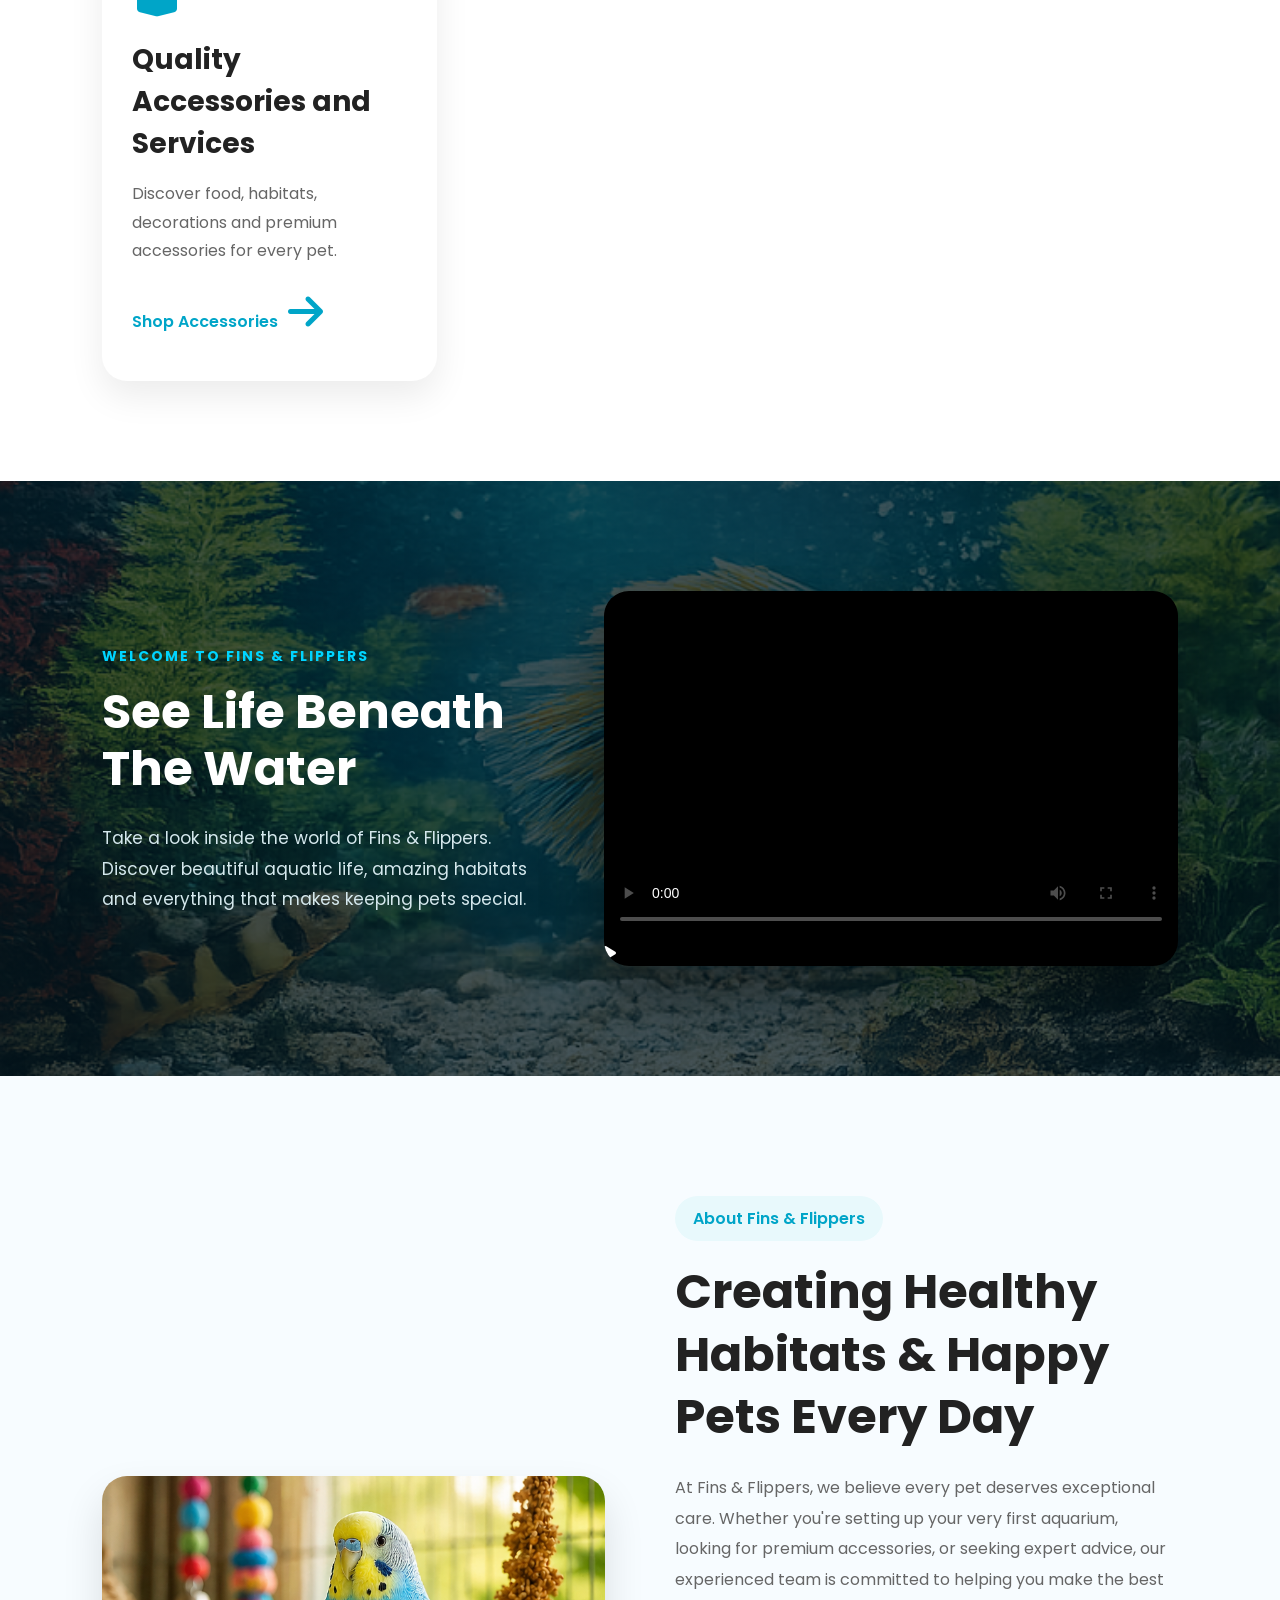
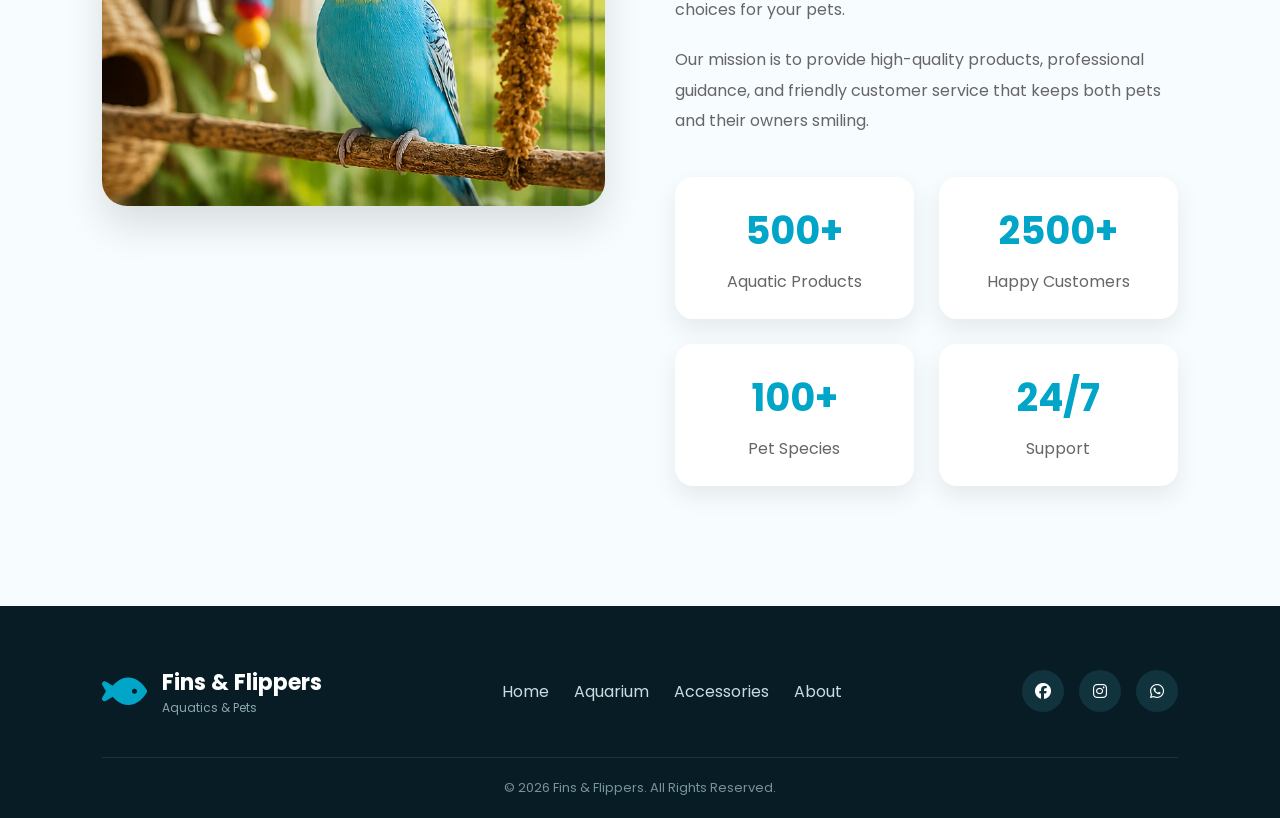
==== commit eb2fd4f8: "Update index.html" ====
--- a/index.html
+++ b/index.html
@@ -106,7 +106,7 @@
 <div class="bubble bubble2"></div>
 <div class="bubble bubble3"></div>
 
-<img src="images/hero-fish.png" alt="Fish">
+<img src="images/aquatic.png" alt="Fish">
 
 </div>
 
@@ -504,4 +504,4 @@
 
 
 </body>
-</html>+</html>
